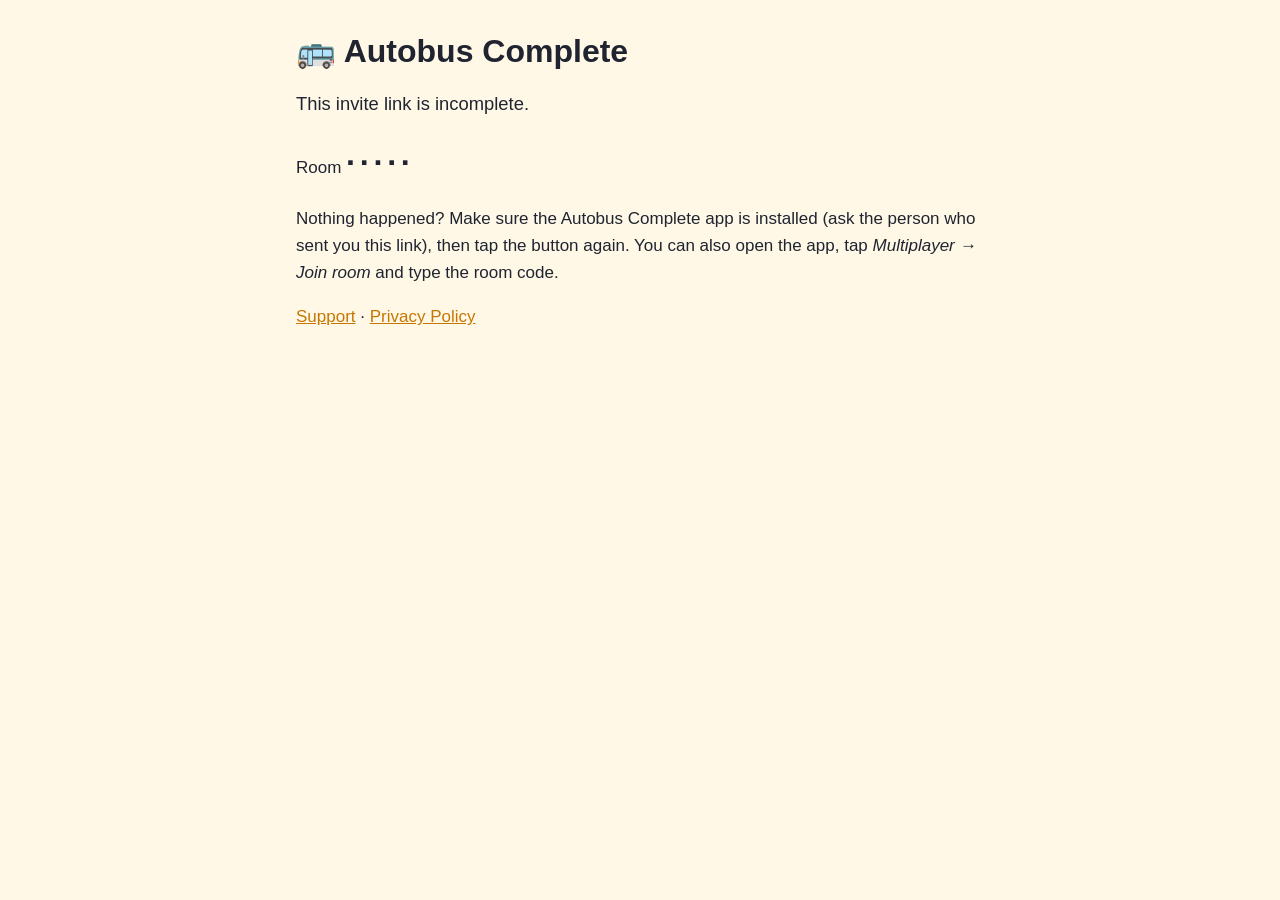
==== join.html @ 703d3622 "Join page for share links (opens the app with the room code + invite key); support page: seven categ" ====
<!doctype html>
<html lang="en">
<head>
<meta charset="utf-8">
<meta name="viewport" content="width=device-width, initial-scale=1">
<meta name="robots" content="noindex">
<title>Autobus Complete · Join a game</title>
<link rel="stylesheet" href="style.css">
<style>
  .join { display:inline-block; margin:1rem 0; padding:.9rem 1.6rem; border-radius:999px;
          background:#F2A900; color:#1F2430; font-weight:800; font-size:1.15rem; text-decoration:none; }
  .code { font-size:2rem; font-weight:900; letter-spacing:.3rem; }
</style>
</head>
<body>
<main>
<h1>🚌 Autobus Complete</h1>
<p class="lead">You've been invited to a game!</p>
<p>Room <span class="code" id="code">·····</span></p>
<p><a class="join" id="open" href="#">Open in Autobus Complete</a></p>
<p id="help">Nothing happened? Make sure the Autobus Complete app is installed (ask the person who
sent you this link), then tap the button again. You can also open the app, tap
<em>Multiplayer → Join room</em> and type the room code.</p>
<p><a href="index.html">Support</a> · <a href="privacy.html">Privacy Policy</a></p>
</main>
<script>
// Hands the room code and invite key to the app. Nothing is sent anywhere else: this page has
// no analytics and makes no requests.
(function () {
  var q = new URLSearchParams(location.search);
  var code = (q.get('code') || '').toUpperCase().replace(/[^A-Z0-9]/g, '').slice(0, 8);
  var key = (q.get('k') || '').replace(/[^\w-]/g, '').slice(0, 64);
  var open = document.getElementById('open');
  if (!code || !key) {
    document.querySelector('.lead').textContent = 'This invite link is incomplete.';
    open.style.display = 'none';
    return;
  }
  document.getElementById('code').textContent = code;
  var params = 'code=' + code + '&k=' + encodeURIComponent(key);
  var app = 'autobus://join?' + params;
  var android = /Android/i.test(navigator.userAgent);
  // Android Chrome: an intent link opens the app, or stays here if it isn't installed.
  open.href = android
    ? 'intent://join?' + params + '#Intent;scheme=autobus;package=com.autobuscomplete.app;S.browser_fallback_url=' +
      encodeURIComponent(location.href.split('#')[0] + '#noapp') + ';end'
    : app;
  if (location.hash !== '#noapp') {
    setTimeout(function () { location.href = open.href; }, 300);
  }
})();
</script>
</body>
</html>
---- style.css ----
:root { --bg: #fff8e7; --ink: #1f2430; --muted: #6b7280; --accent: #c77700; --card: #ffffff; }
@media (prefers-color-scheme: dark) {
  :root { --bg: #1f2430; --ink: #f3f4f6; --muted: #9ca3af; --accent: #f2a900; --card: #2b3245; }
}
* { box-sizing: border-box; }
body { margin: 0; background: var(--bg); color: var(--ink);
  font: 17px/1.6 -apple-system, BlinkMacSystemFont, "Segoe UI", Roboto, sans-serif; }
main { max-width: 720px; margin: 0 auto; padding: 32px 16px 64px; }
h1 { font-size: 2rem; line-height: 1.2; margin: 0 0 8px; }
h2 { font-size: 1.25rem; margin-top: 32px; }
a { color: var(--accent); }
.lead { font-size: 1.15rem; }
.muted { color: var(--muted); }
.back { margin: 0 0 16px; }
li { margin: 6px 0; }
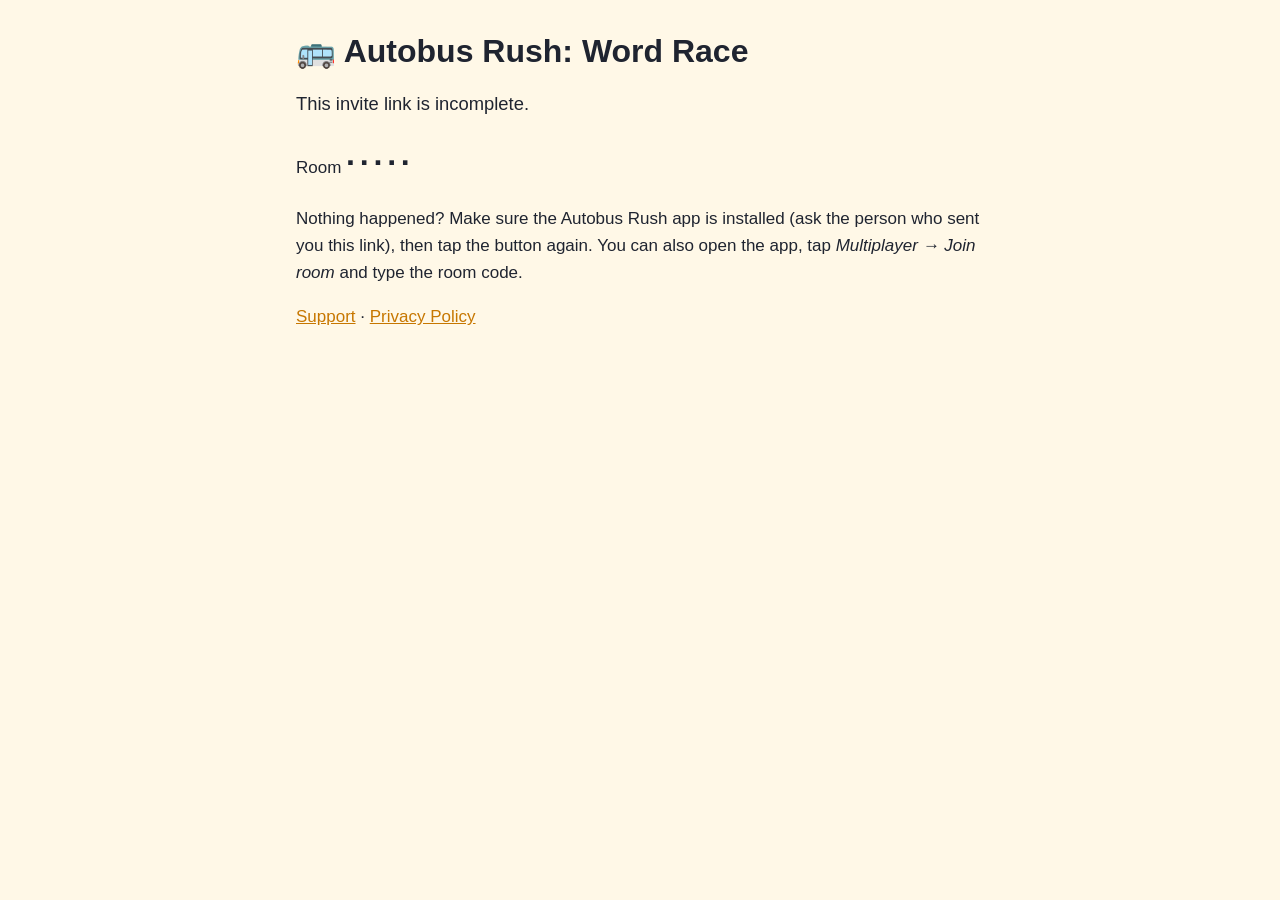
==== commit 20e9ef4c: "Rename to Autobus Rush: Word Race Co-Authored-By: Claude Opus 5.5 <noreply@anthropic.com>" ====
--- a/join.html
+++ b/join.html
@@ -4,7 +4,7 @@
 <meta charset="utf-8">
 <meta name="viewport" content="width=device-width, initial-scale=1">
 <meta name="robots" content="noindex">
-<title>Autobus Complete · Join a game</title>
+<title>Autobus Rush · Join a game</title>
 <link rel="stylesheet" href="style.css">
 <style>
   .join { display:inline-block; margin:1rem 0; padding:.9rem 1.6rem; border-radius:999px;
@@ -14,11 +14,11 @@
 </head>
 <body>
 <main>
-<h1>🚌 Autobus Complete</h1>
+<h1>🚌 Autobus Rush: Word Race</h1>
 <p class="lead">You've been invited to a game!</p>
 <p>Room <span class="code" id="code">·····</span></p>
-<p><a class="join" id="open" href="#">Open in Autobus Complete</a></p>
-<p id="help">Nothing happened? Make sure the Autobus Complete app is installed (ask the person who
+<p><a class="join" id="open" href="#">Open in Autobus Rush</a></p>
+<p id="help">Nothing happened? Make sure the Autobus Rush app is installed (ask the person who
 sent you this link), then tap the button again. You can also open the app, tap
 <em>Multiplayer → Join room</em> and type the room code.</p>
 <p><a href="index.html">Support</a> · <a href="privacy.html">Privacy Policy</a></p>
